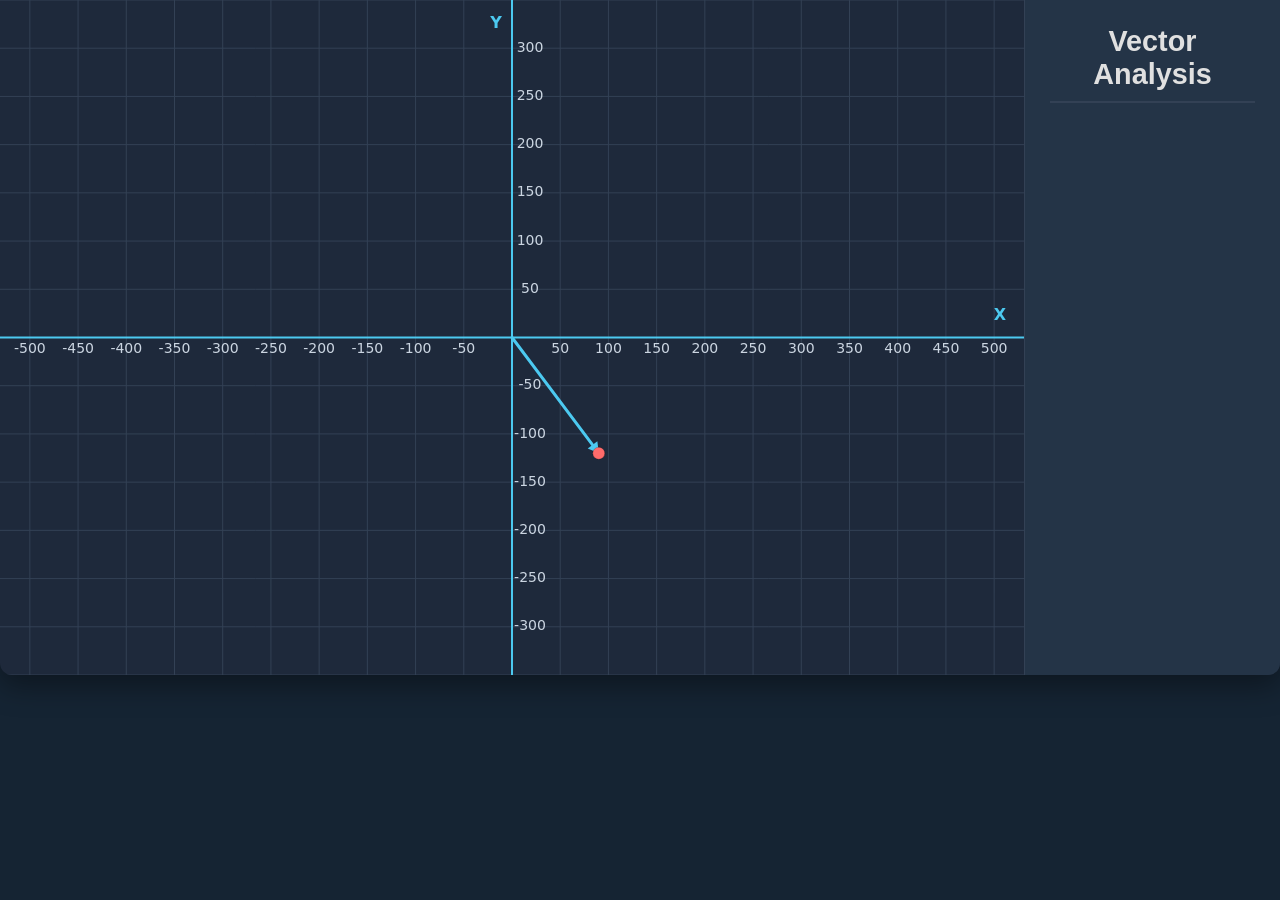
==== Math Visualisation/index.html @ 828d8565 "Add current visualization and notes" ====
<!doctype html>
<html lang="en">
<head>
    <meta charset="utf-8" />
    <meta name="viewport" content="width=device-width,initial-scale=1" />
    <title>Vector App</title>
    <link rel="stylesheet" href="style.css">
    <script defer src="main.js"></script>
</head>
<body>

     <div class="container">

        <div class="canvas-slot">
            <canvas id="canvas"></canvas>
        </div>

        <div id="data-block">
            <h1>Vector Analysis</h1>
        </div>

    </div>

</body>
</html>
---- Math Visualisation/style.css ----
* { 
    box-sizing: border-box; 
    margin:0; 
    padding:0; 
    font-family: 'Open Sans', Tahoma, Geneva, Verdana, sans-serif; 
}

body {
  background-color: #152433;
  color: #e0e0e0;
}

/* flex container - determine both dimensions */
.container {
  display: flex;
  width: 100%;
  height: 75vh;
  background: #1e293b;
  border-radius: 0 0 12px 12px;
  overflow: hidden;
  box-shadow: 0 10px 30px rgba(0,0,0,0.4);
}

/* canvas: 80% of container width, full height inherited */
.canvas-slot { 
    flex: 0 0 80%; 
}

/* match the parent */
#canvas {
  width: 100%;
  height: 100%;
  display: block;
}

#data-block {
  flex: 0 0 20%;
  background: #243447;
  padding: 25px;
  border-left: 1px solid #334155;
}

h1 {
    color: #e0e0e0;
    margin-bottom: 25px;
    text-align: center;
    font-size: 1.8rem;
    font-weight: 600;
    padding-bottom: 10px;
    border-bottom: 2px solid #334155;
}
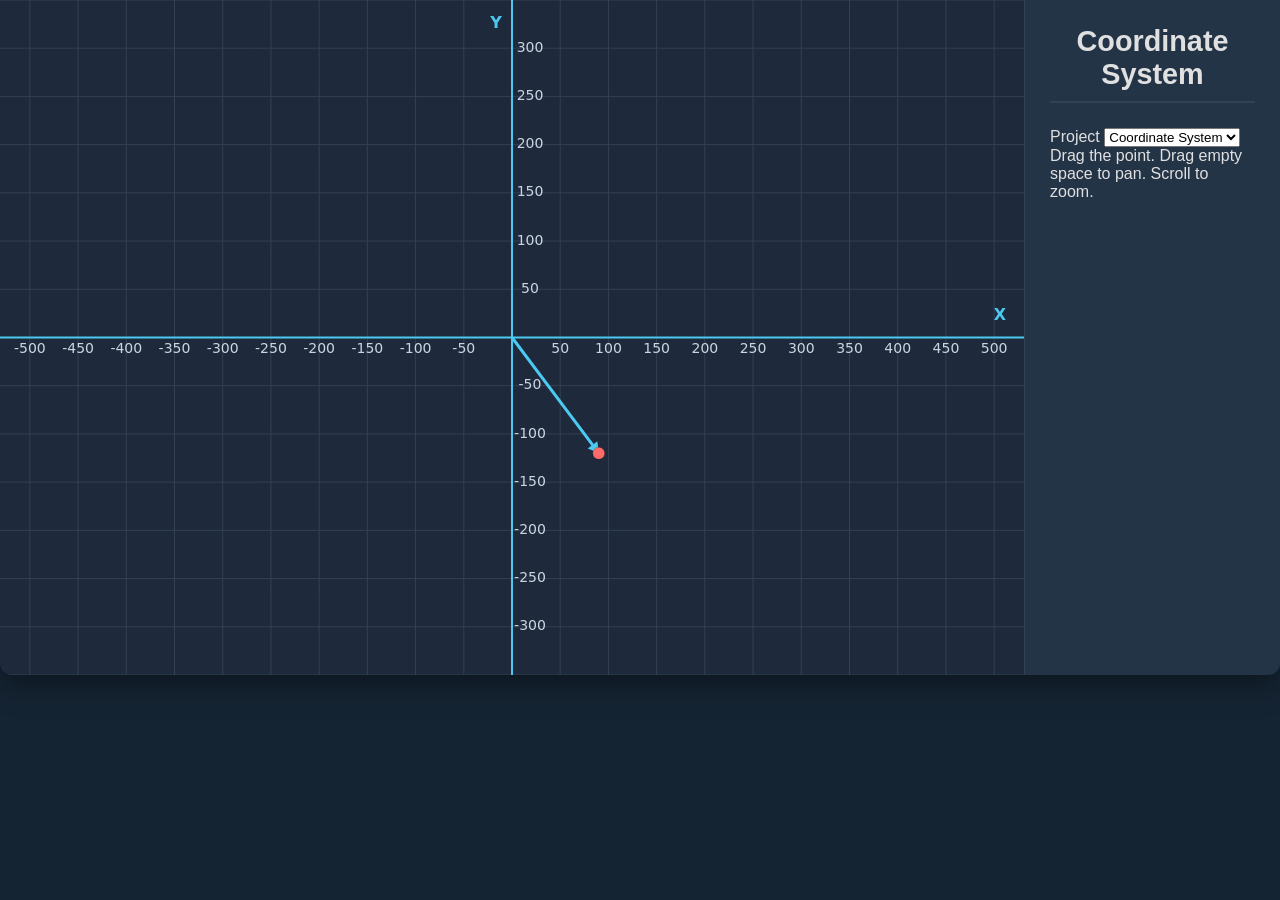
==== commit 24eaa389: "Add project selector and tiny-step controls" ====
--- a/Math Visualisation/index.html
+++ b/Math Visualisation/index.html
@@ -1,25 +1,57 @@
-<!doctype html>
-<html lang="en">
-<head>
-    <meta charset="utf-8" />
-    <meta name="viewport" content="width=device-width,initial-scale=1" />
-    <title>Vector App</title>
-    <link rel="stylesheet" href="style.css">
-    <script defer src="main.js"></script>
-</head>
-<body>
-
-     <div class="container">
-
-        <div class="canvas-slot">
-            <canvas id="canvas"></canvas>
-        </div>
-
-        <div id="data-block">
-            <h1>Vector Analysis</h1>
-        </div>
-
-    </div>
-
-</body>
-</html>
+<!doctype html>
+<html lang="en">
+<head>
+    <meta charset="utf-8" />
+    <meta name="viewport" content="width=device-width,initial-scale=1" />
+    <title>Math Visualisation</title>
+    <link rel="stylesheet" href="style.css">
+    <script defer src="main.js"></script>
+</head>
+<body>
+
+     <div class="container">
+
+        <div class="canvas-slot">
+            <canvas id="canvas"></canvas>
+        </div>
+
+        <div id="data-block">
+            <h1 id="project-title">Coordinate System</h1>
+
+            <label class="control-label" for="project-select">Project</label>
+            <select id="project-select" class="control-input">
+                <option value="coordinates">Coordinate System</option>
+                <option value="tiny-steps">Sine — Tiny Steps</option>
+            </select>
+
+            <div id="coordinate-controls" class="project-controls">
+                <p class="help-text">Drag the point. Drag empty space to pan. Scroll to zoom.</p>
+            </div>
+
+            <div id="tiny-step-controls" class="project-controls" hidden>
+                <label class="control-label" for="theta-input">Radian input θ</label>
+                <input id="theta-input" class="control-input" type="number" step="0.1" value="1">
+
+                <label class="control-label" for="steps-input">Tiny steps</label>
+                <input id="steps-input" class="control-input" type="number" min="1" step="1" value="20">
+
+                <div class="button-row">
+                    <button id="reset-steps" type="button">Reset</button>
+                    <button id="next-step" type="button">Next step</button>
+                    <button id="run-steps" type="button">Run</button>
+                </div>
+
+                <div class="readout">
+                    <p>Step <span id="step-value">0 / 20</span></p>
+                    <p>h <span id="h-value">0.05000</span></p>
+                    <p>(x, y) <span id="point-value">(1.00000, 0.00000)</span></p>
+                    <p>x² + y² <span id="length-value">1.00000</span></p>
+                    <p>Squared-length error <span id="error-value">0.00000</span></p>
+                </div>
+            </div>
+        </div>
+
+    </div>
+
+</body>
+</html>
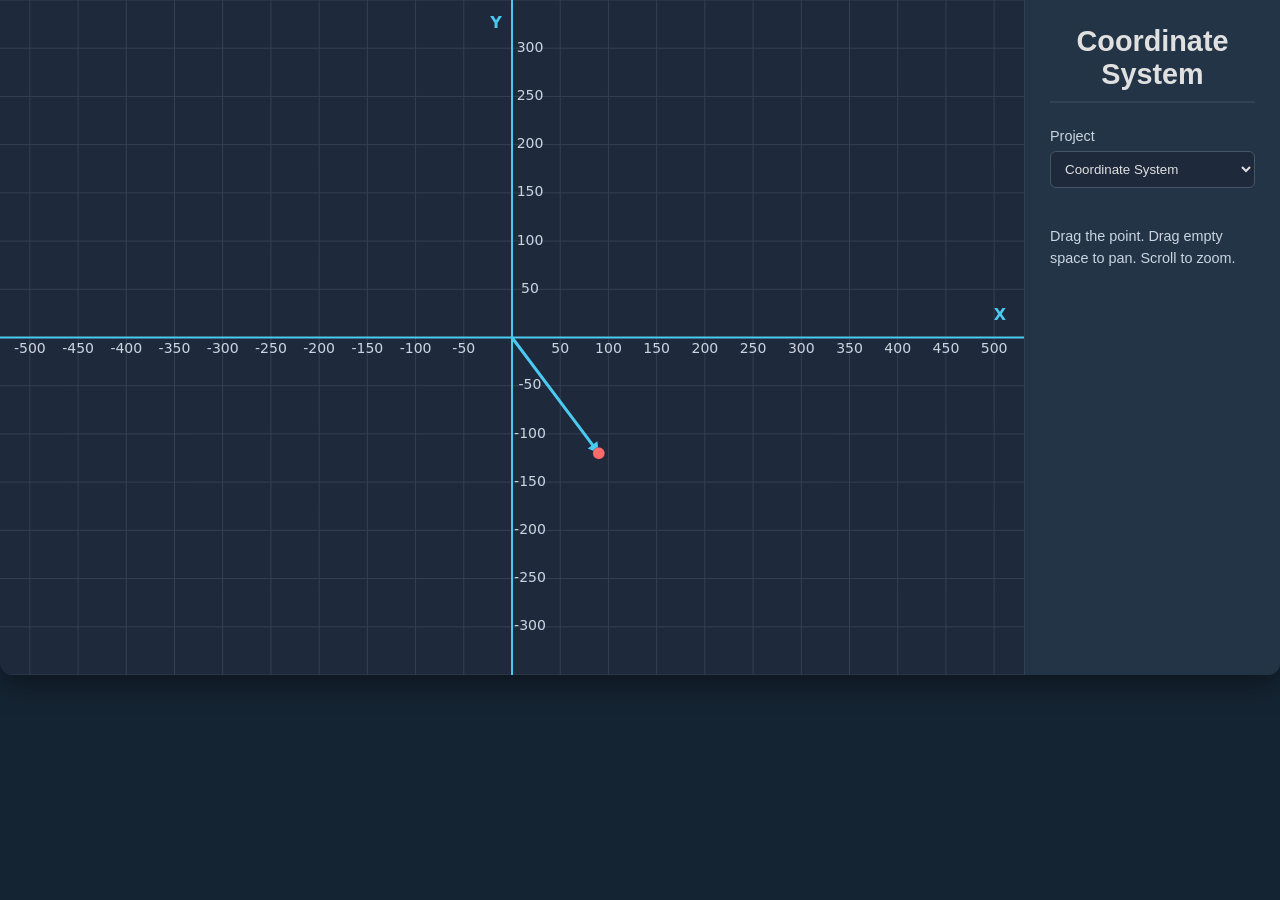
==== commit b0012ea2: "Split the visualisation into core and project files core/ is the coordinate system (view, grid, pens" ====
--- a/Math Visualisation/index.html
+++ b/Math Visualisation/index.html
@@ -5,7 +5,7 @@
     <meta name="viewport" content="width=device-width,initial-scale=1" />
     <title>Math Visualisation</title>
     <link rel="stylesheet" href="style.css">
-    <script defer src="main.js"></script>
+    <script type="module" src="js/main.js"></script>
 </head>
 <body>
 
--- a/Math Visualisation/style.css
+++ b/Math Visualisation/style.css
@@ -1,52 +1,111 @@
-* { 
-    box-sizing: border-box; 
-    margin:0; 
-    padding:0; 
-    font-family: 'Open Sans', Tahoma, Geneva, Verdana, sans-serif; 
-}
-
-body {
-  background-color: #152433;
-  color: #e0e0e0;
-}
-
-/* flex container - determine both dimensions */
-.container {
-  display: flex;
-  width: 100%;
-  height: 75vh;
-  background: #1e293b;
-  border-radius: 0 0 12px 12px;
-  overflow: hidden;
-  box-shadow: 0 10px 30px rgba(0,0,0,0.4);
-}
-
-/* canvas: 80% of container width, full height inherited */
-.canvas-slot { 
-    flex: 0 0 80%; 
-}
-
-/* match the parent */
-#canvas {
-  width: 100%;
-  height: 100%;
-  display: block;
-}
-
-#data-block {
-  flex: 0 0 20%;
-  background: #243447;
-  padding: 25px;
-  border-left: 1px solid #334155;
-}
-
-h1 {
-    color: #e0e0e0;
-    margin-bottom: 25px;
-    text-align: center;
-    font-size: 1.8rem;
-    font-weight: 600;
-    padding-bottom: 10px;
-    border-bottom: 2px solid #334155;
-}
-
+* { 
+    box-sizing: border-box; 
+    margin:0; 
+    padding:0; 
+    font-family: 'Open Sans', Tahoma, Geneva, Verdana, sans-serif; 
+}
+
+body {
+  background-color: #152433;
+  color: #e0e0e0;
+}
+
+/* flex container - determine both dimensions */
+.container {
+  display: flex;
+  width: 100%;
+  height: 75vh;
+  background: #1e293b;
+  border-radius: 0 0 12px 12px;
+  overflow: hidden;
+  box-shadow: 0 10px 30px rgba(0,0,0,0.4);
+}
+
+/* canvas: 80% of container width, full height inherited */
+.canvas-slot { 
+    flex: 0 0 80%; 
+}
+
+/* match the parent */
+#canvas {
+  width: 100%;
+  height: 100%;
+  display: block;
+}
+
+#data-block {
+  flex: 0 0 20%;
+  background: #243447;
+  padding: 25px;
+  border-left: 1px solid #334155;
+}
+
+h1 {
+    color: #e0e0e0;
+    margin-bottom: 25px;
+    text-align: center;
+    font-size: 1.8rem;
+    font-weight: 600;
+    padding-bottom: 10px;
+    border-bottom: 2px solid #334155;
+}
+
+.project-controls {
+    margin-top: 22px;
+}
+
+.control-label {
+    display: block;
+    margin-bottom: 7px;
+    color: #cbd5e1;
+    font-size: 0.9rem;
+}
+
+.control-input {
+    width: 100%;
+    margin-bottom: 16px;
+    padding: 9px 10px;
+    border: 1px solid #475569;
+    border-radius: 6px;
+    background: #1e293b;
+    color: #e0e0e0;
+}
+
+.button-row {
+    display: flex;
+    gap: 8px;
+    flex-wrap: wrap;
+}
+
+button {
+    padding: 8px 10px;
+    border: 1px solid #475569;
+    border-radius: 6px;
+    background: #1e293b;
+    color: #e0e0e0;
+    cursor: pointer;
+}
+
+button:hover {
+    background: #334155;
+}
+
+.help-text,
+.readout {
+    color: #cbd5e1;
+    font-size: 0.9rem;
+    line-height: 1.5;
+}
+
+.readout {
+    margin-top: 20px;
+}
+
+.readout p {
+    margin-bottom: 8px;
+}
+
+.readout span {
+    display: block;
+    color: #f8fafc;
+}
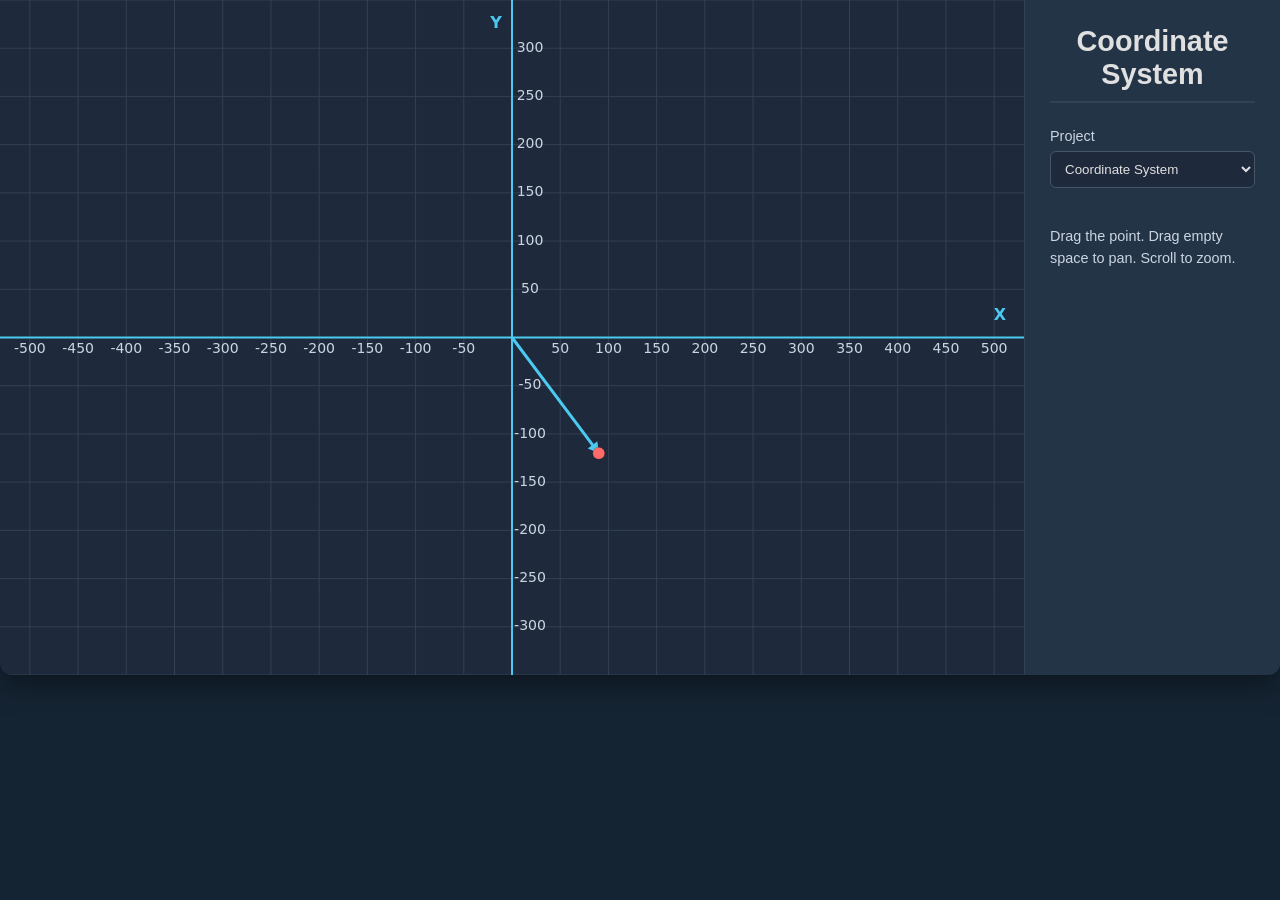
==== commit f1be2c3b: "Go back to the single main.js version Restores the "Math Visualisation" folder exactly as it was in " ====
--- a/Math Visualisation/index.html
+++ b/Math Visualisation/index.html
@@ -5,7 +5,7 @@
     <meta name="viewport" content="width=device-width,initial-scale=1" />
     <title>Math Visualisation</title>
     <link rel="stylesheet" href="style.css">
-    <script type="module" src="js/main.js"></script>
+    <script defer src="main.js"></script>
 </head>
 <body>
 
